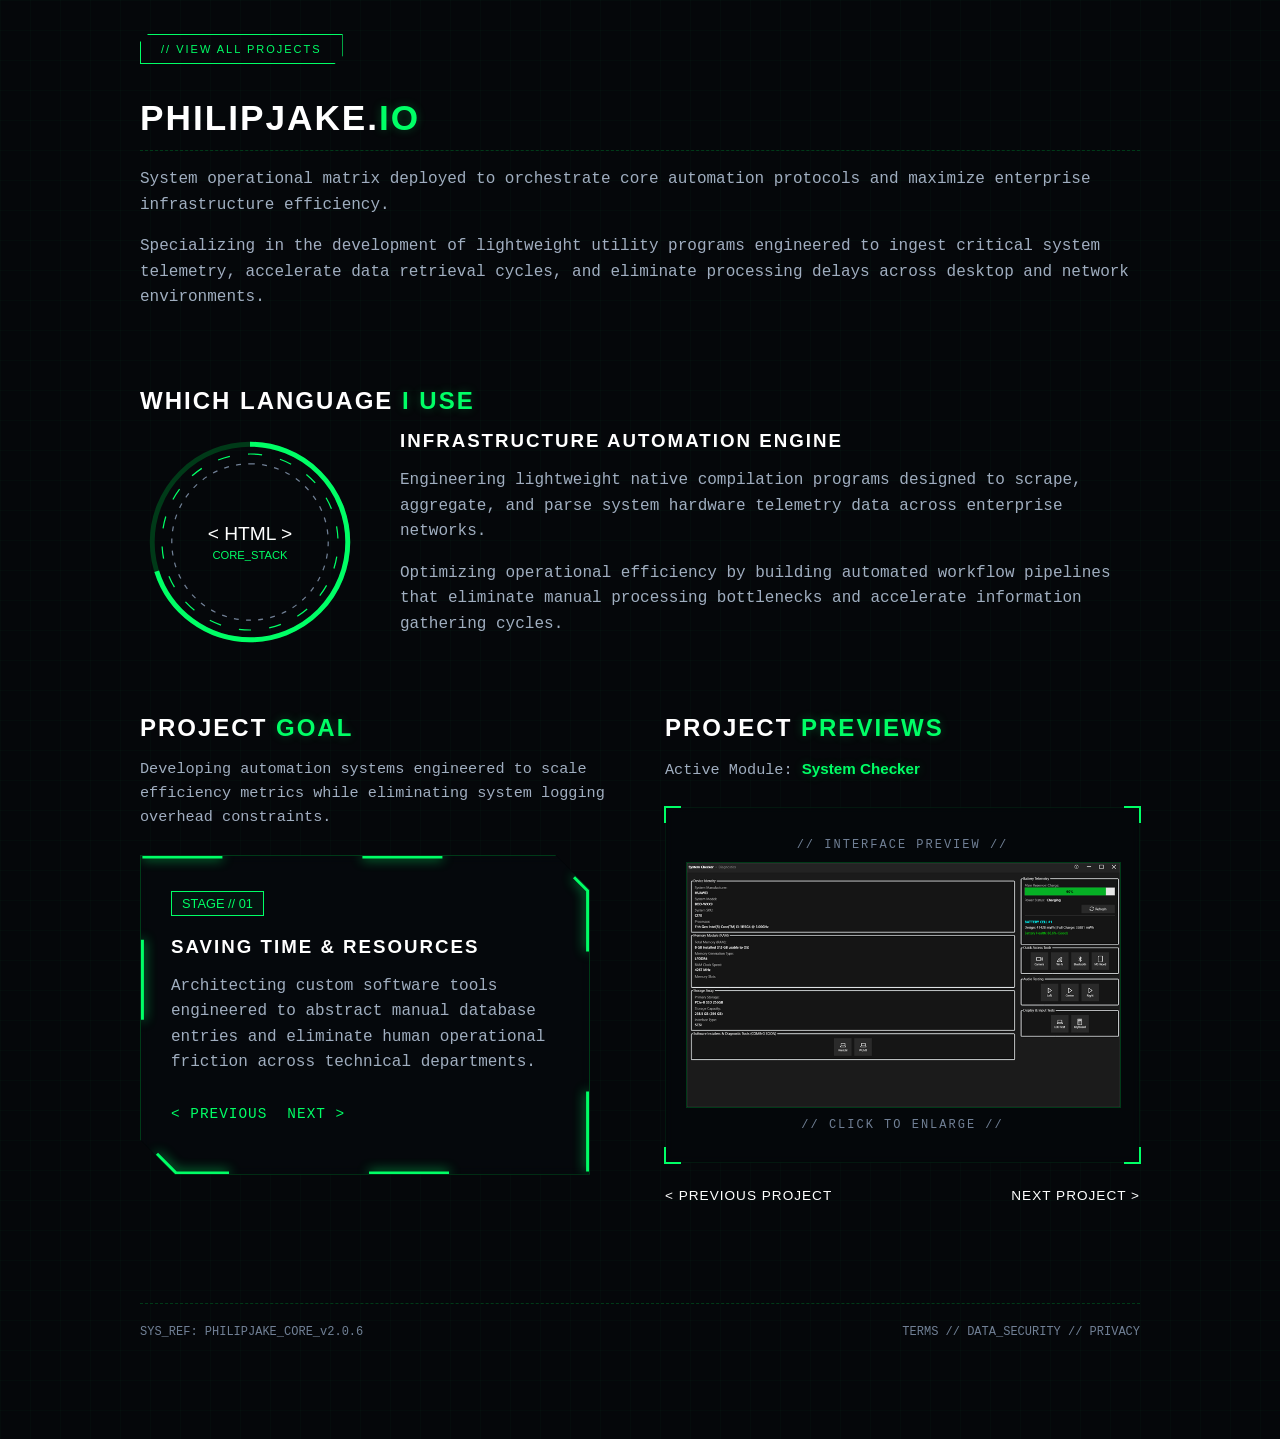
==== index.htm @ f567f130 "Add files via upload" ====
<!DOCTYPE html>
<html lang="en">
<head>
    <meta charset="UTF-8">
    <meta name="viewport" content="width=device-width, initial-scale=1.0">
    <title>Portfolio // Cyber HUD Matrix</title>
    <!-- Sci-Fi Google Fonts -->
    <link href="https://googleapis.com" rel="stylesheet">
    <link rel="stylesheet" href="css/style.css">
</head>
<body>

    <!-- Upper Control Navigation -->
    <div class="nav-back-container">
        <a href="pages/projects.htm" class="nav-back">// VIEW ALL PROJECTS</a>
    </div>

    
    <section class="hud-section">
        <h1>PhilipJake.<span class="accent-text">IO</span></h1>
        <p>System operational matrix deployed to orchestrate core automation protocols and maximize enterprise infrastructure efficiency.</p>
        <p>Specializing in the development of lightweight utility programs engineered to ingest critical system telemetry, accelerate data retrieval cycles, and eliminate processing delays across desktop and network environments.</p>
    </section>

    <!-- Section 2: Technical Engine Ring -->
    <section class="hud-section">
        <h2>Which Language <span class="accent-text">I Use</span></h2>
        <div class="flex-container">
            <!-- Vector Circular Telemetry Module -->
            <div class="dial-wrapper">
                <svg class="dial-svg" viewBox="0 0 180 180">
                    <circle class="dial-track" cx="90" cy="90" r="80" />
                    <circle class="dial-active" cx="90" cy="90" r="80" />
                    <circle class="dial-ring-outer" cx="90" cy="90" r="72" />
                    <circle class="dial-ring-inner" cx="90" cy="90" r="64" />
                </svg>
                <div class="dial-text">
                    <span id="cycleLang">&lt; HTML &gt;</span>
                    <span id="cycleType" class="dial-subtext">CORE_STACK</span>
                </div>
            </div>
            
            <div class="flex-child">
                <h3>Infrastructure Automation Engine</h3>
                <p>Engineering lightweight native compilation programs designed to scrape, aggregate, and parse system hardware telemetry data across enterprise networks.</p>
                <p>Optimizing operational efficiency by building automated workflow pipelines that eliminate manual processing bottlenecks and accelerate information gathering cycles.</p>
            </div>
        </div>
    </section>

    <!-- SECTION 3: MOCKUP SPLIT GRID ARCHITECTURE -->
    <section class="hud-section display-split-grid">
        
                <!-- LEFT PANEL COLUMN: PROJECT DESCRIPTION MATRIX -->
        <div class="panel-left-column">
            <h2>Project <span class="accent-text">Goal</span></h2>
            <p class="section-intro-text">Developing automation systems engineered to scale efficiency metrics while eliminating system logging overhead constraints.</p>
            
            <!-- Dynamic Vector Animated Core HUD Container -->
            <div class="feature-box">
                
                <!-- FIXED TRACER ENGINE: Uses explicit pixel viewBox matching the container aspect bounds -->
                <svg class="hud-border-svg" viewBox="0 0 450 320">
                    <!-- Complete mathematical perimeter path trace matching your exact image cutouts -->
                    <path d="M 1,1 L 415,1 L 449,35 L 449,319 L 35,319 L 1,285 Z" />
                </svg>

                <!-- Index Box Indicator Widget -->
                <div class="index-badge-node">STAGE // 01</div>
                
                <h3 id="goalTitle">Saving Time & Resources</h3>
                
                <div class="goal-slider-wrapper">
                    <p id="goalSlide1">Architecting custom software tools engineered to abstract manual database entries and eliminate human operational friction across technical departments.</p>
                    <p id="goalSlide2" style="display: none;">The primary execution directive focuses on scaling down resource expenditure by automating hardware configuration collection, turning multi-hour diagnostic sweeps into instant background scripts.</p>
                </div>
                
                <!-- Action Navigation Triggers -->
                <div class="panel-nav">
                    <a href="javascript:void(0)" id="prevGoalBtn" class="hud-btn-link">&lt; PREVIOUS</a>
                    <a href="javascript:void(0)" id="nextGoalBtn" class="hud-btn-link">NEXT &gt;</a>
                </div>
            </div>
        </div>

        <!-- RIGHT PANEL COLUMN: PROJECT PREVIEWS MATRIX -->
        <div class="panel-right-column">
            <h2>Project <span class="accent-text">Previews</span></h2>
            
            <!-- Dynamic Project Title Context Holder -->
            <p class="section-intro-text">Active Module: <span id="wireframeTitle" class="accent-text" style="font-weight: bold; font-family: 'Orbitron', sans-serif;">System Checker</span></p>
            
            <!-- Target Crosshair Bracket Image Wrapper -->
            <div class="wireframe-hud-box">
                <div class="bracket-corner tl"></div>
                <div class="bracket-corner tr"></div>
                <div class="bracket-corner bl"></div>
                <div class="bracket-corner br"></div>
                
                <div class="wireframe-subtitle">// INTERFACE PREVIEW //</div>
                
                <!-- Responsive Dynamic Image Display Container Asset -->
                <div class="preview-image-container">
                    <img id="projectPreviewImg" src="images/previews/system_checker.png" alt="Project Interface Preview" />
                </div>
                
                <div class="wireframe-subtitle">// CLICK TO ENLARGE //</div>
            </div>

            <!-- Lower Action Project Node Step Links -->
            <div class="project-navigation-footer">
                <a href="javascript:void(0)" id="prevProjectBtn" class="nav-arrow">&lt; PREVIOUS PROJECT</a>
                <a href="javascript:void(0)" id="nextProjectBtn" class="nav-arrow">NEXT PROJECT &gt;</a>
            </div>
        </div>

    </section>

    <!-- Footer System Metatags Label -->
    <footer class="hud-section system-footer">
        <div class="footer-divider"></div>
        <div class="footer-meta-flex">
            <span>SYS_REF: PHILIPJAKE_CORE_v2.0.6</span>
            <span>TERMS // DATA_SECURITY // PRIVACY</span>
        </div>
    </footer>

    <!-- FULL-SCREEN HUD SCREENSHOT LIGHTBOX MODAL OVERLAY -->
    <div id="hudImageModal" class="hud-modal">
        <div class="modal-close-trigger" onclick="closeHudModal()">[ ESCAPE // CLOSE_INTERFACE ]</div>
        
        <div class="modal-content-frame">
            <span class="modal-bracket tl"></span>
            <span class="modal-bracket tr"></span>
            <span class="modal-bracket bl"></span>
            <span class="modal-bracket br"></span>
            
            <img id="modalTargetImg" src="" alt="High Definition System Scan Screenshot" />
        </div>
    </div>

    <script src="js/telemetry.js"></script>
</body>
</html>
---- css/style.css ----
/* ==========================================================================
   GLOBAL STYLE REGISTRIES & CORE THEMING
   ========================================================================== */
:root {
    --bg-dark: #05070a;
    --neon-green: #00ff66;
    --neon-glow: rgba(0, 255, 102, 0.25);
    --border-dim: #003a18;
    --text-gray: #718096;
    --panel-bg: rgba(6, 11, 15, 0.85);
}

body {
    background-color: var(--bg-dark);
    color: #ffffff;
    font-family: 'Share Tech Mono', monospace;
    margin: 0;
    padding: 40px 20px;
    display: flex;
    flex-direction: column;
    align-items: center;
    box-sizing: border-box;
    background-image: 
        linear-gradient(rgba(0, 255, 102, 0.02) 1px, transparent 1px),
        linear-gradient(90deg, rgba(0, 255, 102, 0.02) 1px, transparent 1px);
    background-size: 30px 30px;
}

/* ==========================================================================
   NAVIGATION COMPONENTS & HEADER COMPILATION
   ========================================================================== */
.nav-back-container {
    width: 100%;
    max-width: 1000px;
    margin-bottom: 40px;
}

.nav-back {
    border: 1px solid var(--neon-green);
    background: transparent;
    color: var(--neon-green);
    font-family: 'Orbitron', sans-serif;
    padding: 8px 20px;
    font-size: 11px;
    text-transform: uppercase;
    text-decoration: none;
    letter-spacing: 2px;
    position: relative;
    clip-path: polygon(8px 0%, 100% 0%, 100% calc(100% - 8px), calc(100% - 8px) 100%, 0% 100%, 0% 8px);
    transition: all 0.3s ease;
}

.nav-back:hover {
    background: var(--neon-green);
    color: var(--bg-dark);
    box-shadow: 0 0 15px var(--neon-green);
}

/* ==========================================================================
   PAGE LAYOUT STRUCTURES
   ========================================================================== */
.hud-section {
    width: 100%;
    max-width: 1000px;
    margin-bottom: 60px;
}

h1, h2, h3 {
    font-family: 'Orbitron', sans-serif;
    text-transform: uppercase;
    letter-spacing: 2px;
    margin: 0 0 15px 0;
}

h1 {
    font-size: 2.2rem;
    border-bottom: 1px dashed var(--border-dim);
    padding-bottom: 12px;
}

.accent-text {
    color: var(--neon-green);
    text-shadow: 0 0 10px var(--neon-glow);
}

p {
    color: #a0aec0;
    line-height: 1.6;
}

.section-intro-text {
    font-size: 0.95rem;
    margin-bottom: 25px;
}

/* ==========================================================================
   FLEX LAYOUT FRAMEWORK ENGINE
   ========================================================================== */
.flex-container {
    display: flex;
    align-items: center;
    gap: 40px;
    flex-wrap: wrap;
}

.flex-child {
    flex: 1;
    min-width: 280px;
}

/* ==========================================================================
   ROTATING ENGINE DIAGNOSTIC DIALS
   ========================================================================== */
.dial-wrapper {
    position: relative;
    width: 220px;
    height: 220px;
    margin: 0 auto;
}

.dial-svg {
    width: 100%;
    height: 100%;
    transform: rotate(-90deg);
}

.dial-track { fill: none; stroke: var(--border-dim); stroke-width: 4; }
.dial-active {
    fill: none; stroke: var(--neon-green); stroke-width: 4;
    stroke-dasharray: 502; stroke-dashoffset: 150;
    animation: rotateDial 4s linear infinite; transform-origin: center;
}
.dial-ring-outer { fill: none; stroke: var(--neon-green); stroke-width: 1; stroke-dasharray: 10 15; animation: spinClockwise 25s linear infinite; transform-origin: center; }
.dial-ring-inner { fill: none; stroke: var(--text-gray); stroke-width: 1; stroke-dasharray: 4 6; animation: spinCounterClockwise 15s linear infinite; transform-origin: center; }

.dial-text {
    position: absolute; top: 50%; left: 50%; transform: translate(-50%, -50%);
    font-family: 'Orbitron', sans-serif; font-size: 1.2rem; text-align: center;
}
.dial-subtext { font-size: 0.7rem; color: var(--neon-green); display: block; margin-top: 4px; }

@keyframes rotateDial { 0% { stroke-dashoffset: 502; transform: rotate(0deg); } 50% { stroke-dashoffset: 200; transform: rotate(180deg); } 100% { stroke-dashoffset: 502; transform: rotate(360deg); } }
@keyframes spinClockwise { 100% { transform: rotate(360deg); } }
@keyframes spinCounterClockwise { 100% { transform: rotate(-360deg); } }

/* ==========================================================================
   TWO COLUMN CORE DISPLAY MATRIX GRID
   ========================================================================== */
.display-split-grid {
    display: grid;
    grid-template-columns: repeat(auto-fit, minmax(450px, 1fr));
    gap: 50px;
}

/* ==========================================================================
   LEFT COLUMN PANEL: HIGH FIDELITY SCANNER ENGINE LOOP
   ========================================================================== */
.feature-box {
    background: rgba(6, 11, 15, 0.4);
    backdrop-filter: blur(6px);
    -webkit-backdrop-filter: blur(6px);
    border: 1px solid var(--border-dim);
    padding: 35px 30px;
    position: relative;
    box-sizing: border-box;
    width: 100%;
    max-width: 450px; 
    min-height: 320px;
    clip-path: polygon(0 0, calc(100% - 35px) 0, 100% 35px, 100% 100%, 35px 100%, 0 calc(100% - 35px));
}

.hud-border-svg {
    position: absolute;
    top: 0; left: 0; width: 100%; height: 100%;
    pointer-events: none; z-index: 2;
}

.hud-border-svg path {
    fill: none;
    stroke: var(--neon-green);
    stroke-width: 3px; 
    vector-effect: non-scaling-stroke;
    stroke-dasharray: 80 140;
    stroke-dashoffset: 880;
    filter: drop-shadow(0px 0px 6px var(--neon-green));
    animation: traceLaserHUD 6s linear infinite;
}

@keyframes traceLaserHUD {
    0% { stroke-dashoffset: 880; }
    100% { stroke-dashoffset: 0; }
}

.index-badge-node {
    border: 1px solid var(--neon-green);
    color: var(--neon-green);
    font-family: 'Orbitron', sans-serif;
    display: inline-block;
    padding: 4px 10px;
    font-size: 0.8rem;
    margin-bottom: 20px;
    background: rgba(0, 255, 102, 0.05);
}

.panel-nav {
    display: flex; gap: 20px; margin-top: 30px;
}

.hud-btn-link {
    color: var(--neon-green); text-decoration: none; font-size: 0.9rem; letter-spacing: 1px;
}
.hud-btn-link:hover { text-shadow: 0 0 8px var(--neon-green); text-decoration: underline; }

/* ==========================================================================
   RIGHT COLUMN PANEL: PROJECT PREVIEWS MATRIX BRACKETS
   ========================================================================== */
.wireframe-hud-box {
    background: rgba(4, 8, 12, 0.4);
    backdrop-filter: blur(4px);
    -webkit-backdrop-filter: blur(4px);
    border: 1px solid rgba(0, 95, 40, 0.2);
    padding: 20px;
    position: relative;
    margin-bottom: 25px;
}

.bracket-corner {
    position: absolute; width: 15px; height: 15px; border: 2px solid var(--neon-green); pointer-events: none;
    animation: cornerPulseFade 3s ease-in-out infinite;
}
.bracket-corner.tl { top: -2px; left: -2px; border-right: none; border-bottom: none; }
.bracket-corner.tr { top: -2px; right: -2px; border-left: none; border-bottom: none; }
.bracket-corner.bl { bottom: -2px; left: -2px; border-right: none; border-top: none; }
.bracket-corner.br { bottom: -2px; right: -2px; border-left: none; border-top: none; }

@keyframes cornerPulseFade {
    0%, 100% { opacity: 0.1; filter: drop-shadow(0 0 0px var(--neon-green)); }
    50% { opacity: 1; filter: drop-shadow(0 0 4px var(--neon-green)); }
}

.wireframe-subtitle {
    text-align: center; color: var(--text-gray); font-size: 0.75rem; letter-spacing: 2px; padding: 10px 0;
}

.preview-image-container {
    width: 100%;
    aspect-ratio: 16 / 9;
    background: #020406;
    border: 1px solid var(--border-dim);
    display: flex;
    justify-content: center;
    align-items: center;
    overflow: hidden;
    cursor: zoom-in;
}

#projectPreviewImg {
    display: block; width: 100%; height: 100%; object-fit: cover;
    filter: drop-shadow(0px 0px 8px rgba(0, 255, 102, 0.15));
    transition: opacity 0.2s ease;
}

.project-navigation-footer {
    display: flex; justify-content: space-between; margin-top: 20px;
}

.nav-arrow {
    color: #ffffff; text-decoration: none; font-family: 'Orbitron', sans-serif; font-size: 0.85rem; letter-spacing: 1px; transition: color 0.2s;
}
.nav-arrow:hover { color: var(--neon-green); text-shadow: 0 0 5px var(--neon-green); }

/* ==========================================================================
   TRANSLUCENT FROSTED HUD LIGHTBOX OVERLAY
   ========================================================================== */
.hud-modal {
    display: none;
    position: fixed;
    top: 0; left: 0; width: 100%; height: 100%;
    background: rgba(3, 5, 8, 0.65); 
    backdrop-filter: blur(4px); 
    -webkit-backdrop-filter: blur(4px);
    z-index: 9999;
    justify-content: center;
    align-items: center;
    flex-direction: column;
    padding: 40px;
    box-sizing: border-box;
}

.modal-close-trigger {
    font-family: 'Orbitron', sans-serif;
    color: var(--neon-green);
    letter-spacing: 2px;
    font-size: 0.9rem;
    margin-bottom: 20px;
    cursor: pointer;
    text-shadow: 0 0 5px var(--neon-green);
}
.modal-close-trigger:hover { text-decoration: underline; color: #ffffff; }

.modal-content-frame {
    position: relative; max-width: 90%; max-height: 80vh;
    box-shadow: 0 0 40px rgba(0, 255, 102, 0.1); background: #020406; border: 1px solid var(--border-dim);
}

#modalTargetImg { display: block; width: auto; height: auto; max-width: 100%; max-height: 80vh; object-fit: contain; }

.modal-bracket {
    position: absolute; width: 20px; height: 20px; border: 2px solid var(--neon-green); pointer-events: none;
}
.modal-bracket.tl { top: -2px; left: -2px; border-right: none; border-bottom: none; }
.modal-bracket.tr { top: -2px; right: -2px; border-left: none; border-bottom: none; }
.modal-bracket.bl { bottom: -2px; left: -2px; border-right: none; border-top: none; }
.modal-bracket.br { bottom: -2px; right: -2px; border-left: none; border-top: none; }

/* ==========================================================================
   METADATA INFRASTRUCTURE FOOTER
   ========================================================================== */

   .system-footer { margin-top: 40px; text-align: center; }
   .footer-divider { 
    width: 100%; 
    height: 1px; 
    border-top: 1px dashed var(--border-dim); 
    margin-bottom: 20px; }

   .footer-meta-flex { 
    display: flex; 
    justify-content: space-between; 
    font-size: 0.75rem; 
    color: var(--text-gray); }/* Responsive adjustments for mid-tier layout breakpoints */
    
    @media (max-width: 900px) {
        .display-split-grid { grid-template-columns: 1fr; gap: 40px; }}
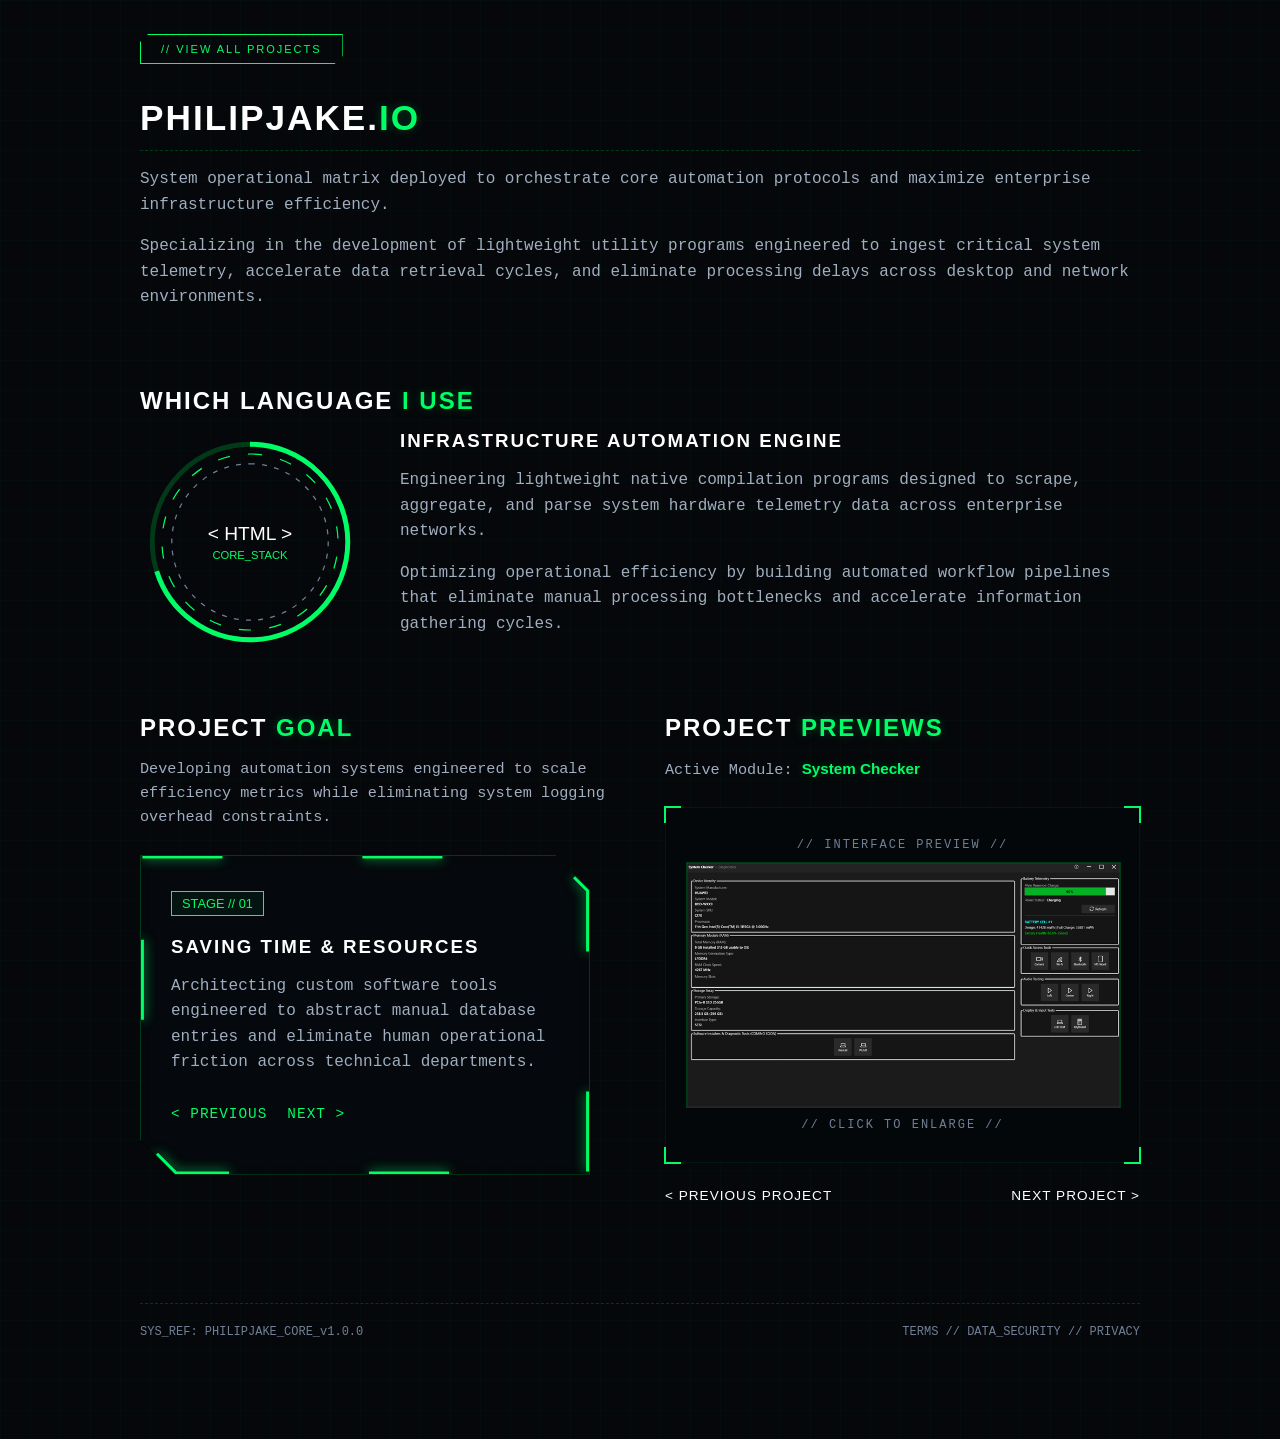
==== commit 74224ea9: "Update index.htm" ====
--- a/index.htm
+++ b/index.htm
@@ -120,7 +120,7 @@
     <footer class="hud-section system-footer">
         <div class="footer-divider"></div>
         <div class="footer-meta-flex">
-            <span>SYS_REF: PHILIPJAKE_CORE_v2.0.6</span>
+            <span>SYS_REF: PHILIPJAKE_CORE_v1.0.0</span>
             <span>TERMS // DATA_SECURITY // PRIVACY</span>
         </div>
     </footer>
@@ -141,4 +141,4 @@
 
     <script src="js/telemetry.js"></script>
 </body>
-</html>+</html>
